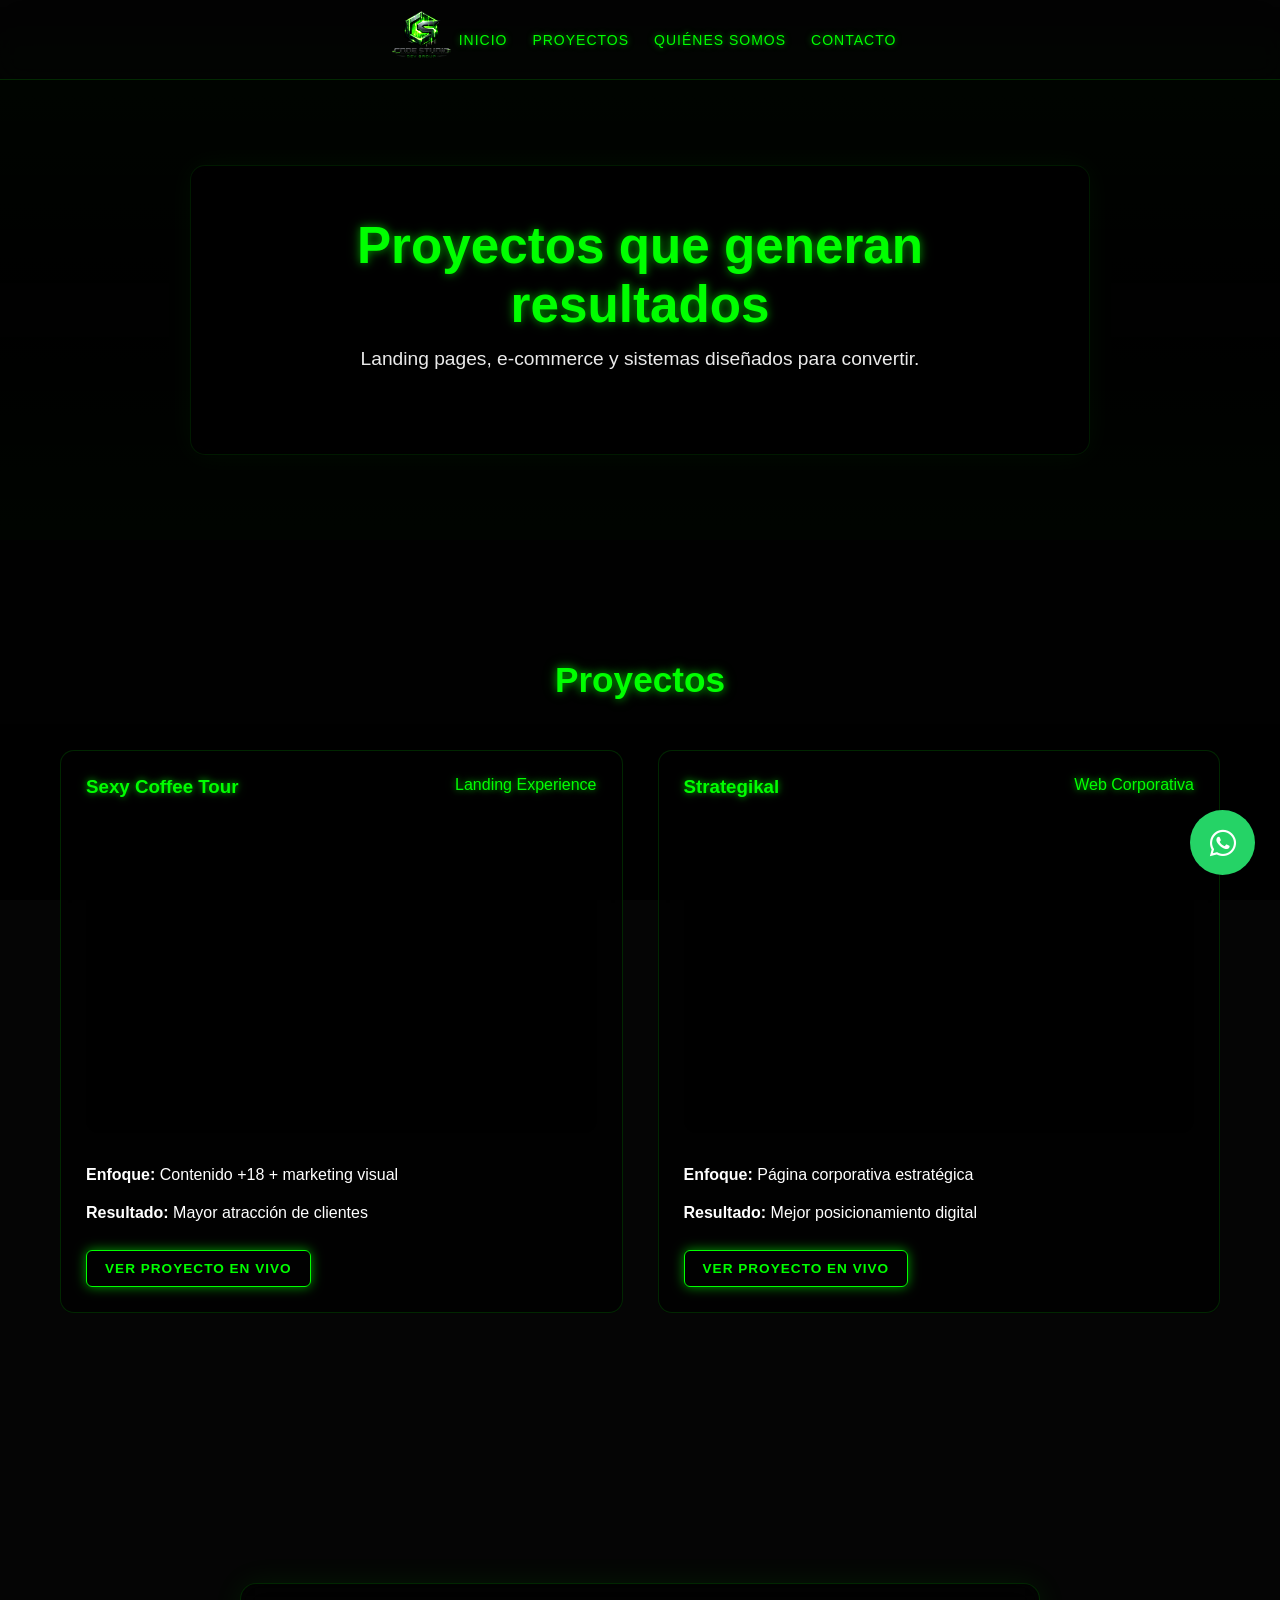
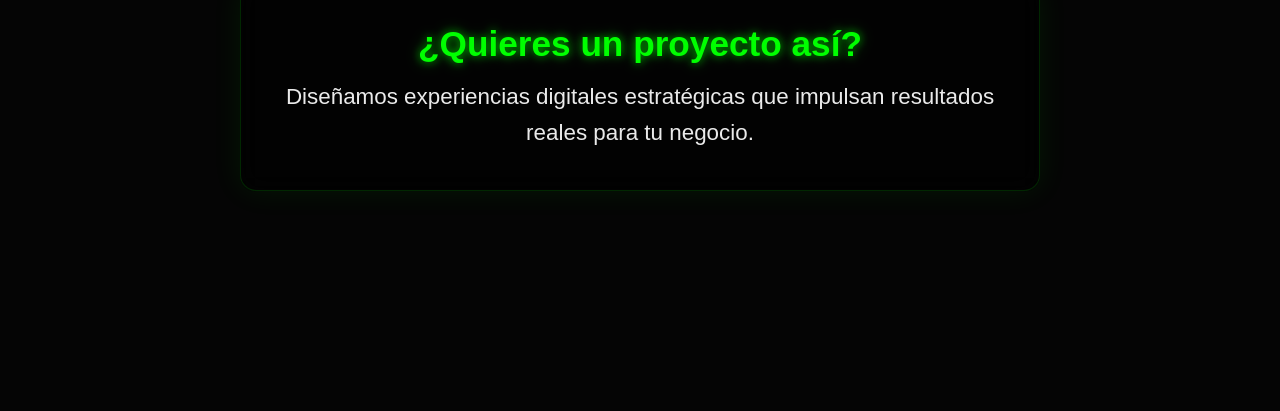
==== proyectos.html @ 5c9bbac7 "nueva página" ====
<!DOCTYPE html>
<html lang="es">
<head>
    <meta charset="UTF-8">
    <meta name="viewport" content="width=device-width, initial-scale=1.0">
    <title>Proyectos | Code Studio Dev Group</title>

    <link rel="stylesheet" href="styles.css">
    <link rel="stylesheet" href="styles-proyectos.css">

    <!-- FONT AWESOME -->
    <link rel="stylesheet" href="https://cdnjs.cloudflare.com/ajax/libs/font-awesome/6.5.0/css/all.min.css">
</head>

<body>

<!-- 🔥 VIDEO GLOBAL -->
<div class="video-background">
    <video autoplay muted loop playsinline preload="metadata">
        <source src="videos/159052-818026310_medium.mp4" type="video/mp4">
    </video>
    <div class="video-overlay-global"></div>
</div>

<!-- ========================= -->
<!-- HEADER -->
<!-- ========================= -->
<header class="main-header">
    <div class="container header-container">

        <!-- LOGO -->
        <div class="logo-container">
            <img src="logos/logo_matrix_sinfondo.png" class="site-logo" alt="Logo Code Studio">
        </div>

        <!-- NAV DESKTOP -->
        <nav class="nav-desktop">
            <ul>
                <li><a href="index.html">Inicio</a></li>
                <li><a href="proyectos.html" class="active">Proyectos</a></li>
                <li><a href="quienes.html">Quiénes somos</a></li>
                <li><a href="contacto.html">Contacto</a></li>
            </ul>
        </nav>

        <!-- 🔥 BOTÓN HAMBURGUESA (BIEN UBICADO) -->
        <button class="menu-toggle" id="openMenu" aria-label="Abrir menú">
            <i class="fas fa-bars"></i>
        </button>

    </div>
</header>

<!-- ========================= -->
<!-- MENÚ MÓVIL -->
<!-- ========================= -->
<div class="mobile-overlay" id="mobileOverlay">
    <button class="close-menu" id="closeMenu" aria-label="Cerrar menú">&times;</button>

    <nav class="nav-mobile">
        <a href="index.html">Inicio</a>
        <a href="proyectos.html">Proyectos</a>
        <a href="quienes.html">Quiénes somos</a>
        <a href="contacto.html">Contacto</a>
    </nav>
</div>

<!-- ========================= -->
<!-- HERO -->
<!-- ========================= -->
<section class="hero hero-small">

    <div class="container hero-content">

        <h1 class="hero-title">
            Proyectos que <span>generan resultados</span>
        </h1>

        <p class="hero-description">
            Landing pages, e-commerce y sistemas diseñados para convertir.
        </p>

    </div>

</section>

<!-- ========================= -->
<!-- PROYECTOS -->
<!-- ========================= -->
<section class="conversion">

    <div class="container">

        <h2 class="conversion-title">Proyectos</h2>

        <div class="projects-grid">

            <!-- PROYECTO 1 -->
            <div class="project-card">
                <div class="project-header">
                    <h3>Sexy Coffee Tour</h3>
                    <span class="tag">Landing Experience</span>
                </div>

                <iframe src="https://codestudiodevgroup.github.io/Sexy-Coffe-Tour/" class="project-preview" loading="lazy"></iframe>

                <p><strong>Enfoque:</strong> Contenido +18 + marketing visual</p>
                <p><strong>Resultado:</strong> Mayor atracción de clientes</p>

                <a href="https://codestudiodevgroup.github.io/Sexy-Coffe-Tour/" target="_blank" class="btn btn-main">
                    Ver proyecto en vivo
                </a>
            </div>

            <!-- PROYECTO 2 -->
            <div class="project-card">
                <div class="project-header">
                    <h3>Strategikal</h3>
                    <span class="tag">Web Corporativa</span>
                </div>

                <iframe src="https://codestudiodevgroup.github.io/Strategikal.github.io/" class="project-preview" loading="lazy"></iframe>

                <p><strong>Enfoque:</strong> Página corporativa estratégica</p>
                <p><strong>Resultado:</strong> Mejor posicionamiento digital</p>

                <a href="https://codestudiodevgroup.github.io/Strategikal.github.io/" target="_blank" class="btn btn-main">
                    Ver proyecto en vivo
                </a>
            </div>

        </div>

    </div>

</section>

<!-- ========================= -->
<!-- CTA FINAL -->
<!-- ========================= -->
<section class="cta-section">

    <div class="container">

        <div class="cta-box">

            <h2 class="conversion-title">¿Quieres un proyecto así?</h2>

            <p class="conversion-subtitle">
                Diseñamos experiencias digitales estratégicas que impulsan resultados reales para tu negocio.
            </p>

        </div>

    </div>

</section>

<!-- ========================= -->
<!-- WHATSAPP -->
<!-- ========================= -->
<a href="https://wa.me/573246814358" class="whatsapp-float" target="_blank" aria-label="WhatsApp">
    <i class="fa-brands fa-whatsapp"></i>
</a>

<!-- JS (🔥 ESTE TE FALTABA) -->
<script src="script.js" defer></script>

</body>
</html>
---- styles.css ----
/*index.html ========================= */
/* VARIABLES MATRIX */
/* ========================= */
:root {
    --black: #050505;
    --green: #00ff00;
    --green-soft: #00cc88;
    --green-glow: rgba(0, 255, 0, 0.35);
    --text-white: #ffffff;
    --text-gray: #b0b0b0;
    --glass: rgba(5, 5, 5, 0.5);
}

/* RESET */
* {
    margin: 0;
    padding: 0;
    box-sizing: border-box;
}

body {
    background-color: var(--black);
    color: var(--text-white);
    font-family: 'Segoe UI', Tahoma, Geneva, Verdana, sans-serif;
    overflow-x: hidden;
}

/* CONTENEDOR */
.container {
    max-width: 1200px;
    margin: 0 auto;
    padding: 0 20px;
}

/* ========================= */
/* HEADER */
/* ========================= */
.main-header {
    height: 80px;
    display: flex;
    align-items: center;
    position: fixed;
    top: 0;
    width: 100%;
    background: var(--glass);
    backdrop-filter: blur(12px);
    border-bottom: 1px solid rgba(0, 255, 0, 0.15);
    z-index: 1000;
}

.header-container {
    display: flex;
    justify-content: space-between;
    align-items: center;
}

/* LOGO */
.site-logo {
    height: 75px;
    filter: brightness(1.4) contrast(1.2);
    transition: 0.3s;
}

.site-logo:hover {
    transform: scale(1.05);
}

/* ========================= */
/* 🔥 NAV NEON PRO */
/* ========================= */

.nav-desktop ul {
    display: flex;
    gap: 25px;
    list-style: none;
}

.nav-desktop a {
    color: var(--green);
    text-decoration: none;
    font-size: 14px;
    text-transform: uppercase;
    position: relative;
    letter-spacing: 1px;
    transition: 0.3s;
    text-shadow: 0 0 6px rgba(0,255,0,0.6);
}

/* Línea animada */
.nav-desktop a::after {
    content: "";
    position: absolute;
    width: 0%;
    height: 2px;
    background: var(--green);
    bottom: -5px;
    left: 0;
    transition: 0.3s;
    box-shadow: 0 0 8px rgba(0,255,0,0.8);
}

.nav-desktop a:hover::after {
    width: 100%;
}

/* Hover neon fuerte */
.nav-desktop a:hover {
    color: #00ffcc;
    text-shadow:
        0 0 8px rgba(0,255,0,0.9),
        0 0 15px rgba(0,255,0,0.6);
}

/* Link activo */
.nav-desktop a.active {
    color: #00ffcc;
    text-shadow:
        0 0 8px rgba(0,255,0,0.9),
        0 0 15px rgba(0,255,0,0.6);
}

/* ========================= */
/* 🔥 HAMBURGUESA */
/* ========================= */

/* OCULTO EN PC */
.menu-toggle {
    display: none;
}

/* ========================= */
/* HERO GLOBAL */
/* ========================= */
.hero {
    height: 100vh;
    display: flex;
    align-items: center;
    justify-content: center;
    position: relative;
    overflow: hidden;
    padding-top: 80px;
}

.hero-small {
    height: 60vh;
}

.video-container {
    position: absolute;
    width: 100%;
    height: 100%;
    z-index: -1;
}

.video-bg {
    width: 100%;
    height: 100%;
    object-fit: cover;
    filter: brightness(0.5) contrast(1.3) saturate(1.2);
}

.overlay {
    position: absolute;
    width: 100%;
    height: 100%;
    background:
        linear-gradient(rgba(0,0,0,0.3), rgba(0,0,0,0.85)),
        radial-gradient(circle at center, rgba(0,255,0,0.04), transparent 70%);
}

/* EFECTO MATRIX */
.hero::after {
    content: "";
    position: absolute;
    width: 100%;
    height: 100%;
    background: linear-gradient(
        rgba(0,255,0,0.02),
        transparent,
        rgba(0,255,0,0.02)
    );
    animation: scan 8s linear infinite;
}

@keyframes scan {
    0% { transform: translateY(-100%); }
    100% { transform: translateY(100%); }
}

/* HERO CONTENT */
.hero-content {
    max-width: 900px;
    margin: 0 auto;
    text-align: center;
    background: rgba(0, 0, 0, 0.6);
    padding: 50px;
    border-radius: 15px;
    backdrop-filter: blur(12px);
    border: 1px solid rgba(0,255,0,0.1);
    box-shadow: 0 0 30px rgba(0,255,0,0.05);
    position: relative;
    z-index: 1;
}

/* BRANDING */
.hero-logo {
    height: 170px;
    margin-bottom: 25px;
    filter: brightness(1.6) contrast(1.3) drop-shadow(0 0 8px rgba(0,255,0,0.5));
}

/* TITULOS */
.hero-title {
    font-size: 3.2rem;
    font-weight: 900;
    margin-bottom: 10px;
    color: var(--green);
    text-shadow:
        0 0 8px rgba(0,255,0,0.5),
        0 0 15px rgba(0,255,0,0.2);
}

.hero-subtitle {
    font-size: 1.6rem;
    margin-bottom: 15px;
    min-height: 45px;
}

.hero-description {
    font-size: 1.2rem;
    margin-bottom: 30px;
    line-height: 1.6;
    color: #eaeaea;
}

/* ========================= */
/* BOTONES (NEON PRO) */
/* ========================= */

.actions {
    display: flex;
    justify-content: center;
    gap: 15px;
    flex-wrap: wrap;
}

.btn {
    padding: 15px 30px;
    font-weight: bold;
    text-decoration: none;
    border-radius: 6px;
    transition: 0.3s;
}

.btn-main {
    background: var(--green);
    color: black;
    box-shadow: 0 0 12px rgba(0,255,0,0.6);
}

.btn-main:hover {
    transform: translateY(-3px);
    box-shadow: 0 0 20px rgba(0,255,0,0.9);
}

.btn-alt {
    border: 1px solid var(--green);
    color: var(--green);
}

.btn-alt:hover {
    background: var(--green);
    color: black;
    box-shadow: 0 0 15px rgba(0,255,0,0.7);
}

/* ========================= */
/* WHATSAPP */
/* ========================= */
.whatsapp-float {
    position: fixed;
    bottom: 25px;
    right: 25px;
    width: 65px;
    height: 65px;
    display: flex;
    align-items: center;
    justify-content: center;
    background: #25D366;
    color: white;
    font-size: 30px;
    border-radius: 50%;
    text-decoration: none;
    z-index: 50;
}

/* ========================= */
/* TYPEWRITER */
/* ========================= */
#typing-text::after {
    content: "|";
    margin-left: 5px;
    color: var(--green);
    animation: blink 1s infinite;
}

@keyframes blink {
    0%,100% {opacity:1;}
    50% {opacity:0;}
}

/* ========================= */
/* 🔥 RESPONSIVE MOBILE */
/* ========================= */

@media (max-width: 768px) {

    /* MOSTRAR HAMBURGUESA */
    .menu-toggle {
        display: block;
        background: none;
        border: none;
        font-size: 26px;
        color: var(--green);
        cursor: pointer;
    }

    /* OCULTAR NAV DESKTOP */
    .nav-desktop {
        display: none;
    }

    /* HERO */
    .hero {
        height: auto;
        padding: 120px 15px 60px;
    }

    .hero-content {
        padding: 30px 20px;
    }

    .hero-logo {
        height: 120px;
    }

    .hero-title {
        font-size: 2rem;
    }

    .hero-subtitle {
        font-size: 1.2rem;
    }

    .hero-description {
        font-size: 1rem;
    }

    /* BOTONES */
    .btn {
        width: 100%;
        text-align: center;
        padding: 14px;
    }

    /* WHATSAPP */
    .whatsapp-float {
        width: 55px;
        height: 55px;
        font-size: 24px;
    }
}

/* ========================= */
/* 🔥 MENÚ MÓVIL OVERLAY */
/* ========================= */

.mobile-overlay {
    position: fixed;
    top: 0;
    left: 0;
    width: 100%;
    height: 100vh;

    background: rgba(0, 0, 0, 0.95);
    backdrop-filter: blur(10px);

    display: flex;
    flex-direction: column;
    justify-content: center;
    align-items: center;

    opacity: 0;
    visibility: hidden;
    transition: 0.3s ease;

    z-index: 999;
}

/* CUANDO SE ACTIVA (JS) */
.mobile-overlay.active {
    opacity: 1;
    visibility: visible;
}

/* BOTÓN CERRAR */
.close-menu {
    position: absolute;
    top: 25px;
    right: 25px;
    font-size: 35px;
    color: var(--green);
    background: none;
    border: none;
    cursor: pointer;
}

/* LINKS MÓVIL */
.nav-mobile {
    display: flex;
    flex-direction: column;
    gap: 25px;
    text-align: center;
}

.nav-mobile a {
    font-size: 1.5rem;
    color: var(--green);
    text-decoration: none;
    text-transform: uppercase;
    letter-spacing: 2px;

    text-shadow:
        0 0 8px rgba(0,255,0,0.8),
        0 0 15px rgba(0,255,0,0.5);

    transition: 0.3s;
}

.nav-mobile a:hover {
    color: #00ffcc;
    text-shadow:
        0 0 12px rgba(0,255,0,1),
        0 0 25px rgba(0,255,0,0.8);
}
---- styles-proyectos.css ----
/* ========================= */
/* 🔥 VIDEO FONDO TOTAL */
/* ========================= */

.video-background {
    position: fixed;
    top: 0;
    left: 0;
    width: 100%;
    height: 100vh;
    z-index: -10;
    overflow: hidden;
}

.video-background video {
    width: 100%;
    height: 100%;
    object-fit: cover;
}

.video-overlay-global {
    position: fixed;
    top: 0;
    left: 0;
    width: 100%;
    height: 100vh;
    z-index: -9;
    background: linear-gradient(rgba(0,0,0,0.6), rgba(0,0,0,0.85));
}

/* ========================= */
/* CONTENEDOR GENERAL */
/* ========================= */

.conversion {
    padding: 120px 20px;
    position: relative;
    z-index: 1;
}

/* TITULO */
.conversion-title {
    color: var(--green);
    text-align: center;
    font-size: 2.2rem;
    margin-bottom: 50px;
    text-shadow:
        0 0 8px rgba(0,255,0,0.6),
        0 0 15px rgba(0,255,0,0.3);
}

/* ========================= */
/* GRID */
/* ========================= */

.projects-grid {
    display: grid;
    grid-template-columns: repeat(auto-fit, minmax(380px, 1fr));
    gap: 35px;
}

/* ========================= */
/* TARJETAS */
/* ========================= */

.project-card {
    display: flex;
    flex-direction: column;
    justify-content: space-between;
    background: rgba(0,0,0,0.65);
    backdrop-filter: blur(10px);
    border-radius: 14px;
    padding: 25px;
    border: 1px solid rgba(0,255,0,0.15);
    transition: 0.3s;
    gap: 10px;
}

.project-card:hover {
    transform: translateY(-6px);
    box-shadow: 0 0 25px rgba(0,255,0,0.2);
}

/* HEADER */
.project-header {
    display: flex;
    justify-content: space-between;
    margin-bottom: 10px;
}

/* TEXTO NEON */
.project-header h3,
.tag {
    color: var(--green);
    text-shadow:
        0 0 6px rgba(0,255,0,0.6),
        0 0 12px rgba(0,255,0,0.3);
}

/* TEXTO */
.project-card p {
    margin-top: 6px;
    line-height: 1.4;
}

/* ========================= */
/* IFRAME */
/* ========================= */

.project-preview {
    width: 100%;
    height: 300px;
    border: none;
    border-radius: 12px;
    margin: 15px 0;
    background: #000;
}

/* ========================= */
/* BOTÓN PRO */
/* ========================= */

.project-card .btn {
    align-self: flex-start;
    margin-top: 15px;
    padding: 10px 18px;
    font-size: 0.85rem;
    border-radius: 6px;
    background: transparent;
    border: 1px solid var(--green);
    color: var(--green);
    text-transform: uppercase;
    letter-spacing: 1px;
    transition: 0.3s;
}

.project-card .btn:hover {
    background: var(--green);
    color: black;
    box-shadow: 0 0 12px rgba(0,255,0,0.6);
}

/* ========================= */
/* 🔥 CTA TARJETA PRO */
/* ========================= */

.cta-section {
    padding: 150px 20px 220px;
    position: relative;
    z-index: 1;
}

.cta-box {
    text-align: center;
    max-width: 800px;
    margin: auto;
    padding: 40px 30px;
    background: rgba(0, 0, 0, 0.55);
    backdrop-filter: blur(12px);
    border-radius: 16px;
    border: 1px solid rgba(0,255,0,0.15);
    box-shadow: 0 0 30px rgba(0,255,0,0.08);
}

.cta-box .conversion-title {
    margin-bottom: 15px;
}

.conversion-subtitle {
    font-size: 1.4rem;
    line-height: 1.6;
    color: #eaeaea;
}

/* ========================= */
/* 🔥 NAV NEON (FIX FINAL) */
/* ========================= */

.nav-desktop a {
    color: var(--green);
    text-decoration: none;
    text-shadow: 0 0 6px rgba(0,255,0,0.6);
    transition: 0.3s;
}

/* Hover */
.nav-desktop a:hover {
    color: #00ffcc;
    text-shadow:
        0 0 8px rgba(0,255,0,0.9),
        0 0 15px rgba(0,255,0,0.6);
}

/* Activo */
.nav-desktop a.active {
    color: #00ffcc;
    text-shadow:
        0 0 8px rgba(0,255,0,0.9),
        0 0 15px rgba(0,255,0,0.6);
}

/* Línea inferior */
.nav-desktop a::after {
    background: var(--green);
    box-shadow: 0 0 8px rgba(0,255,0,0.8);
}

/* ========================= */
/* 🔥 RESPONSIVE COMPLETO */
/* ========================= */

@media (max-width: 768px) {

    .hero-small {
        padding-top: 110px;
        height: auto;
    }

    .hero-content {
        padding-top: 10px;
    }

    .conversion {
        padding: 70px 15px;
    }

    .conversion-title {
        font-size: 1.6rem;
        margin-bottom: 30px;
    }

    .projects-grid {
        grid-template-columns: 1fr;
        gap: 25px;
    }

    .project-card {
        padding: 18px;
        gap: 12px;
    }

    .project-header {
        flex-direction: column;
        gap: 5px;
    }

    .project-header h3 {
        font-size: 1.2rem;
    }

    .tag {
        font-size: 0.75rem;
    }

    .project-preview {
        height: 220px;
    }

    .project-card p {
        font-size: 0.9rem;
    }

    .project-card .btn {
        align-self: center;
        padding: 12px 20px;
        font-size: 0.9rem;
    }

    .cta-section {
        padding: 80px 20px 140px;
    }

    .cta-box {
        padding: 25px 20px;
    }

    .cta-box .conversion-title {
        font-size: 1.7rem;
    }

    .conversion-subtitle {
        font-size: 1.2rem;
    }
}
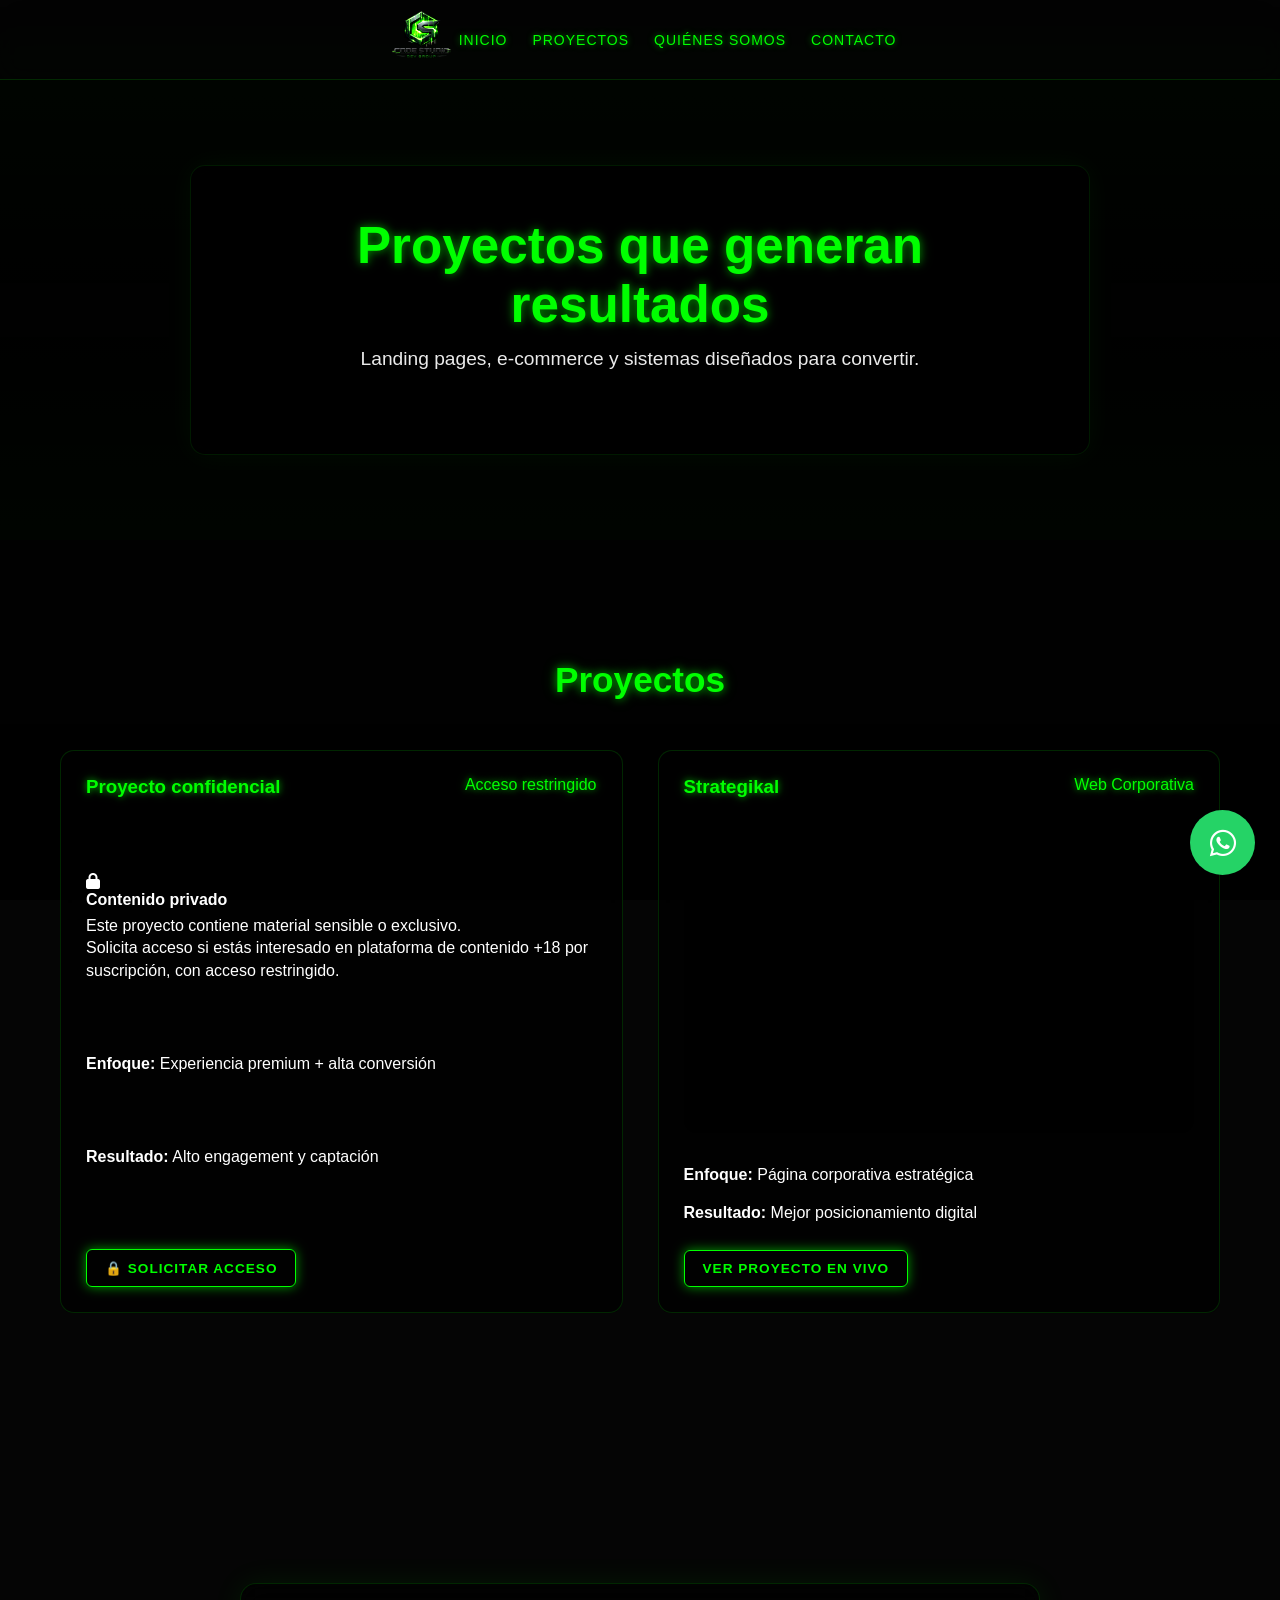
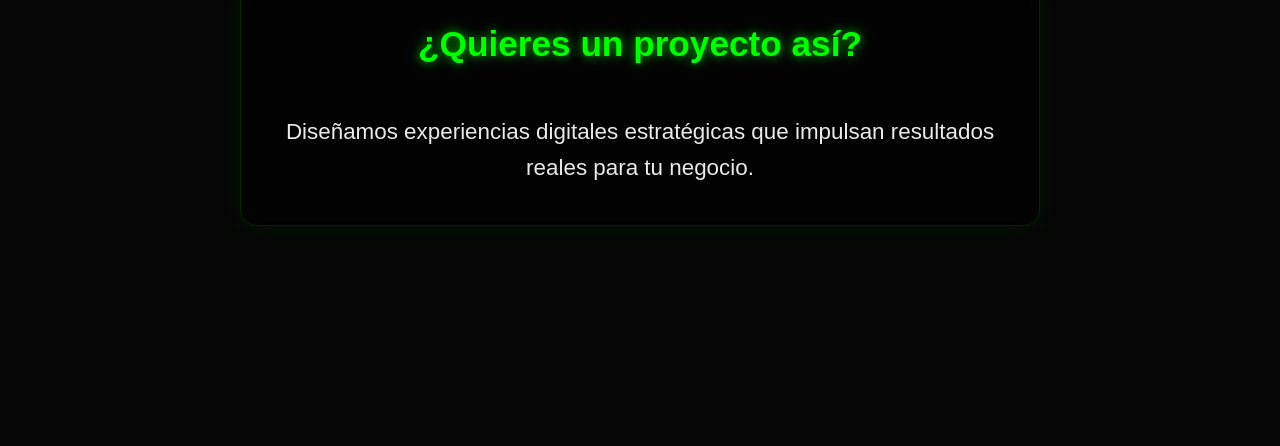
==== commit 59bc5e8d: "cambios contenido" ====
--- a/proyectos.html
+++ b/proyectos.html
@@ -28,12 +28,10 @@
 <header class="main-header">
     <div class="container header-container">
 
-        <!-- LOGO -->
         <div class="logo-container">
             <img src="logos/logo_matrix_sinfondo.png" class="site-logo" alt="Logo Code Studio">
         </div>
 
-        <!-- NAV DESKTOP -->
         <nav class="nav-desktop">
             <ul>
                 <li><a href="index.html">Inicio</a></li>
@@ -43,7 +41,6 @@
             </ul>
         </nav>
 
-        <!-- 🔥 BOTÓN HAMBURGUESA (BIEN UBICADO) -->
         <button class="menu-toggle" id="openMenu" aria-label="Abrir menú">
             <i class="fas fa-bars"></i>
         </button>
@@ -95,36 +92,53 @@
 
         <div class="projects-grid">
 
-            <!-- PROYECTO 1 -->
-            <div class="project-card">
+            <!-- 🔒 PROYECTO CONFIDENCIAL (MEJORADO) -->
+            <div class="project-card project-locked-card">
+
                 <div class="project-header">
-                    <h3>Sexy Coffee Tour</h3>
-                    <span class="tag">Landing Experience</span>
+                    <h3>Proyecto confidencial</h3>
+                    <span class="tag">Acceso restringido</span>
                 </div>
 
-                <iframe src="https://codestudiodevgroup.github.io/Sexy-Coffe-Tour/" class="project-preview" loading="lazy"></iframe>
+                <!-- BLOQUE VISUAL PRO -->
+                <div class="project-locked">
+                    <i class="fa-solid fa-lock"></i>
+                    <h4>Contenido privado</h4>
+                    <p>
+                        Este proyecto contiene material sensible o exclusivo.<br>
+                        Solicita acceso si estás interesado en plataforma de contenido
+                        +18 por suscripción, con acceso restringido.
+                    </p>
+                </div>
 
-                <p><strong>Enfoque:</strong> Contenido +18 + marketing visual</p>
-                <p><strong>Resultado:</strong> Mayor atracción de clientes</p>
+                <p><strong>Enfoque:</strong> Experiencia premium + alta conversión</p>
+                <p><strong>Resultado:</strong> Alto engagement y captación</p>
 
-                <a href="https://codestudiodevgroup.github.io/Sexy-Coffe-Tour/" target="_blank" class="btn btn-main">
-                    Ver proyecto en vivo
+                <a href="https://wa.me/573246814358?text=Hola,%20quiero%20ver%20el%20proyecto%20confidencial" 
+                   target="_blank" 
+                   class="btn btn-main">
+                   🔒 Solicitar acceso
                 </a>
+
             </div>
 
-            <!-- PROYECTO 2 -->
+            <!-- ✅ PROYECTO NORMAL -->
             <div class="project-card">
                 <div class="project-header">
                     <h3>Strategikal</h3>
                     <span class="tag">Web Corporativa</span>
                 </div>
 
-                <iframe src="https://codestudiodevgroup.github.io/Strategikal.github.io/" class="project-preview" loading="lazy"></iframe>
+                <iframe src="https://codestudiodevgroup.github.io/Strategikal.github.io/" 
+                        class="project-preview" 
+                        loading="lazy"></iframe>
 
                 <p><strong>Enfoque:</strong> Página corporativa estratégica</p>
                 <p><strong>Resultado:</strong> Mejor posicionamiento digital</p>
 
-                <a href="https://codestudiodevgroup.github.io/Strategikal.github.io/" target="_blank" class="btn btn-main">
+                <a href="https://codestudiodevgroup.github.io/Strategikal.github.io/" 
+                   target="_blank" 
+                   class="btn btn-main">
                     Ver proyecto en vivo
                 </a>
             </div>
@@ -159,11 +173,13 @@
 <!-- ========================= -->
 <!-- WHATSAPP -->
 <!-- ========================= -->
-<a href="https://wa.me/573246814358" class="whatsapp-float" target="_blank" aria-label="WhatsApp">
+<a href="https://wa.me/573246814358?text=Hola,%20quiero%20cotizar%20un%20proyecto" 
+   class="whatsapp-float" 
+   target="_blank" 
+   aria-label="WhatsApp">
     <i class="fa-brands fa-whatsapp"></i>
 </a>
 
-<!-- JS (🔥 ESTE TE FALTABA) -->
 <script src="script.js" defer></script>
 
 </body>
--- a/styles-proyectos.css
+++ b/styles-proyectos.css
@@ -38,7 +38,6 @@
     z-index: 1;
 }
 
-/* TITULO */
 .conversion-title {
     color: var(--green);
     text-align: center;
@@ -64,6 +63,7 @@
 /* ========================= */
 
 .project-card {
+    position: relative;
     display: flex;
     flex-direction: column;
     justify-content: space-between;
@@ -74,6 +74,7 @@
     border: 1px solid rgba(0,255,0,0.15);
     transition: 0.3s;
     gap: 10px;
+    overflow: hidden;
 }
 
 .project-card:hover {
@@ -88,7 +89,6 @@
     margin-bottom: 10px;
 }
 
-/* TEXTO NEON */
 .project-header h3,
 .tag {
     color: var(--green);
@@ -97,7 +97,6 @@
         0 0 12px rgba(0,255,0,0.3);
 }
 
-/* TEXTO */
 .project-card p {
     margin-top: 6px;
     line-height: 1.4;
@@ -114,6 +113,79 @@
     border-radius: 12px;
     margin: 15px 0;
     background: #000;
+    transition: 0.3s;
+}
+
+/* ========================= */
+/* 🔞 BLOQUEO +18 PRO */
+/* ========================= */
+
+/* Estado bloqueado */
+.project-card.adult .project-preview {
+    filter: blur(10px) brightness(0.4);
+    pointer-events: none;
+}
+
+/* Overlay */
+.adult-overlay {
+    position: absolute;
+    top: 0;
+    left: 0;
+    width: 100%;
+    height: 100%;
+
+    display: flex;
+    flex-direction: column;
+    justify-content: center;
+    align-items: center;
+
+    background: rgba(0,0,0,0.75);
+    backdrop-filter: blur(6px);
+
+    text-align: center;
+    padding: 20px;
+    border-radius: 14px;
+
+    z-index: 5;
+}
+
+.adult-overlay h4 {
+    color: #ff4d4d;
+    margin-bottom: 10px;
+    font-size: 1.3rem;
+}
+
+.adult-overlay p {
+    font-size: 0.9rem;
+    color: #ddd;
+    margin-bottom: 15px;
+}
+
+/* Botón desbloqueo */
+.unlock-btn {
+    padding: 10px 20px;
+    border-radius: 6px;
+    border: 1px solid var(--green);
+    background: transparent;
+    color: var(--green);
+    cursor: pointer;
+    transition: 0.3s;
+}
+
+.unlock-btn:hover {
+    background: var(--green);
+    color: black;
+    box-shadow: 0 0 12px rgba(0,255,0,0.6);
+}
+
+/* Estado desbloqueado */
+.project-card.unlocked .project-preview {
+    filter: none;
+    pointer-events: auto;
+}
+
+.project-card.unlocked .adult-overlay {
+    display: none;
 }
 
 /* ========================= */
@@ -141,7 +213,7 @@
 }
 
 /* ========================= */
-/* 🔥 CTA TARJETA PRO */
+/* CTA */
 /* ========================= */
 
 .cta-section {
@@ -162,10 +234,6 @@
     box-shadow: 0 0 30px rgba(0,255,0,0.08);
 }
 
-.cta-box .conversion-title {
-    margin-bottom: 15px;
-}
-
 .conversion-subtitle {
     font-size: 1.4rem;
     line-height: 1.6;
@@ -173,40 +241,7 @@
 }
 
 /* ========================= */
-/* 🔥 NAV NEON (FIX FINAL) */
-/* ========================= */
-
-.nav-desktop a {
-    color: var(--green);
-    text-decoration: none;
-    text-shadow: 0 0 6px rgba(0,255,0,0.6);
-    transition: 0.3s;
-}
-
-/* Hover */
-.nav-desktop a:hover {
-    color: #00ffcc;
-    text-shadow:
-        0 0 8px rgba(0,255,0,0.9),
-        0 0 15px rgba(0,255,0,0.6);
-}
-
-/* Activo */
-.nav-desktop a.active {
-    color: #00ffcc;
-    text-shadow:
-        0 0 8px rgba(0,255,0,0.9),
-        0 0 15px rgba(0,255,0,0.6);
-}
-
-/* Línea inferior */
-.nav-desktop a::after {
-    background: var(--green);
-    box-shadow: 0 0 8px rgba(0,255,0,0.8);
-}
-
-/* ========================= */
-/* 🔥 RESPONSIVE COMPLETO */
+/* RESPONSIVE */
 /* ========================= */
 
 @media (max-width: 768px) {
@@ -216,69 +251,27 @@
         height: auto;
     }
 
-    .hero-content {
-        padding-top: 10px;
-    }
-
     .conversion {
         padding: 70px 15px;
     }
 
-    .conversion-title {
-        font-size: 1.6rem;
-        margin-bottom: 30px;
-    }
-
     .projects-grid {
         grid-template-columns: 1fr;
-        gap: 25px;
-    }
-
-    .project-card {
-        padding: 18px;
-        gap: 12px;
-    }
-
-    .project-header {
-        flex-direction: column;
-        gap: 5px;
-    }
-
-    .project-header h3 {
-        font-size: 1.2rem;
-    }
-
-    .tag {
-        font-size: 0.75rem;
     }
 
     .project-preview {
         height: 220px;
     }
 
-    .project-card p {
-        font-size: 0.9rem;
-    }
-
-    .project-card .btn {
-        align-self: center;
-        padding: 12px 20px;
-        font-size: 0.9rem;
-    }
-
-    .cta-section {
-        padding: 80px 20px 140px;
-    }
-
-    .cta-box {
-        padding: 25px 20px;
-    }
-
-    .cta-box .conversion-title {
-        font-size: 1.7rem;
-    }
-
-    .conversion-subtitle {
-        font-size: 1.2rem;
+    .adult-overlay {
+        padding: 15px;
+    }
+
+    .adult-overlay h4 {
+        font-size: 1.1rem;
+    }
+
+    .adult-overlay p {
+        font-size: 0.8rem;
     }
 }
